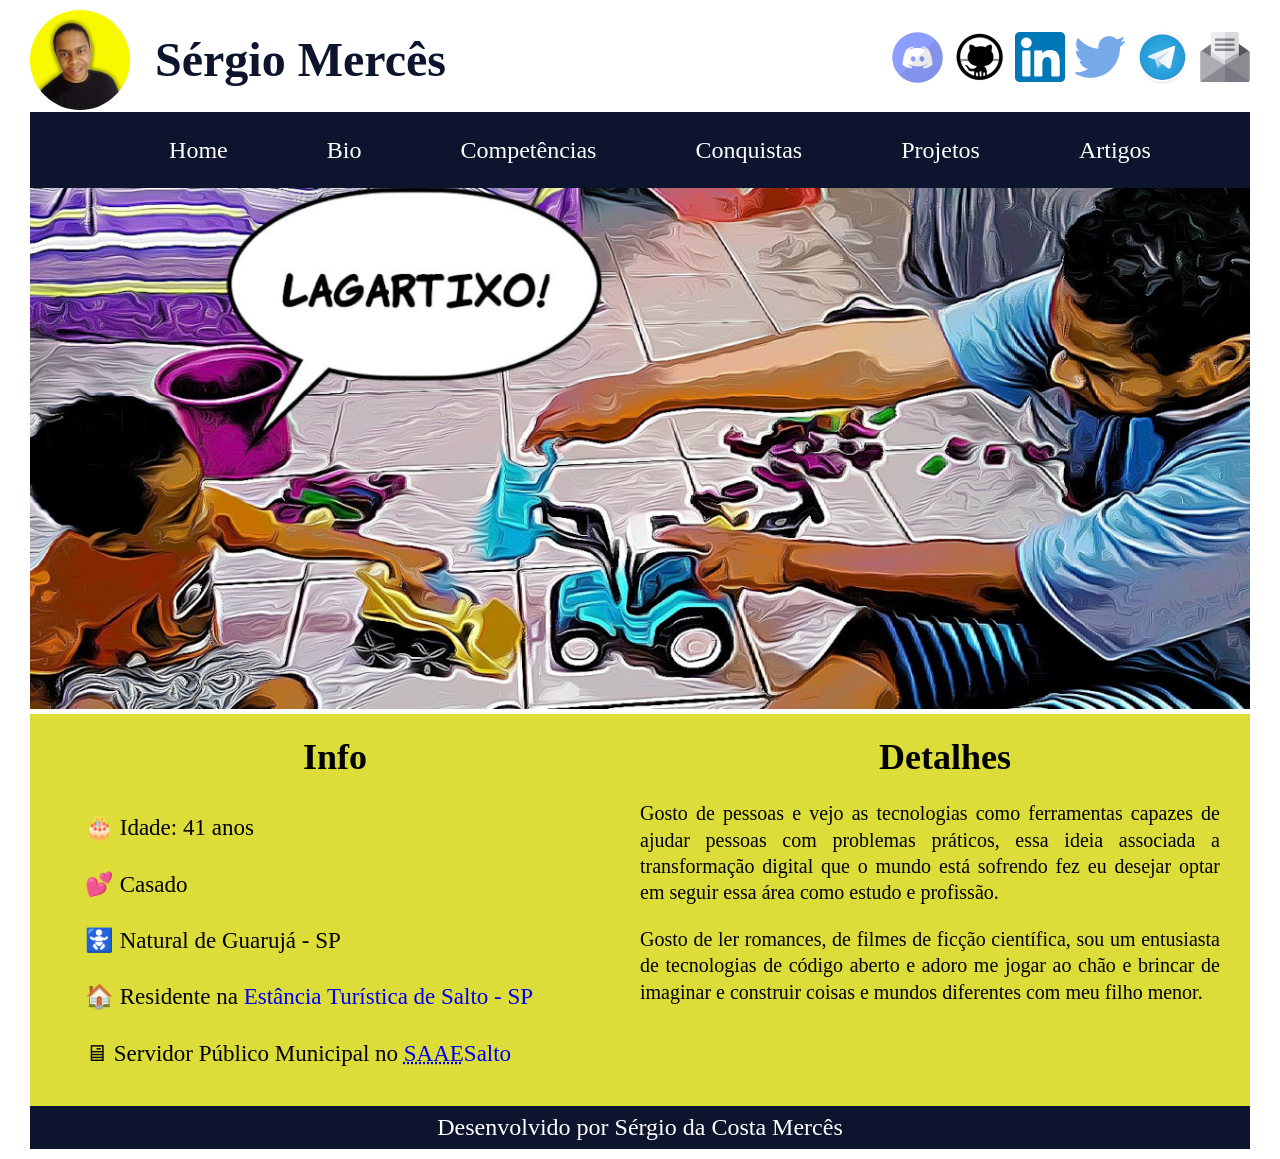
==== bio.html @ d6721af7 "edição das propriedades rel e taget nos links - abreviação SAAE e otimização da capa bio.html" ====
<!DOCTYPE html>
<html lang="pt-br">
<head>
    <meta charset="UTF-8">
    <meta http-equiv="X-UA-Compatible" content="IE=edge">
    <meta name="viewport" content="width=device-width, initial-scale=1.0">
    <meta name="author" content="Sérgio da Costa Mercês">
    <meta name="Reply-To" content="sergio.merces@gmail.com">
    <meta name="description" content="Bio, currículo e portfolio de Sérgio Mercês">
    <meta name="keywords" content="frontend, desenvolvimento, dev, ti, programador">
    <link rel="stylesheet" type="text/css" href="./css/estilo.css">
    <link rel="stylesheet" type="text/css" href="./css/estilo_bio.css">
    <link rel="apple-touch-icon" sizes="180x180" href="./favicon_io/apple-touch-icon.png">
    <link rel="icon" type="image/png" sizes="32x32" href="./favicon_io/favicon-32x32.png">
    <link rel="icon" type="image/png" sizes="16x16" href="./favicon_io/favicon-16x16.png">
    <link rel="manifest" href="./favicon_io/site.webmanifest">
    <title>Sérgio Mercês::Bio</title>
</head>
<body>
    <div id="wrapper">
        <header>
            <div>
                <a class="branding" href="https://sergiomerces.github.io" target="_self" rel="prev">
                    <img id="logo" src="./img/branding-pic.png" alt="Sérgio Mercês">
                    <h1 class="marca">Sérgio Mercês</h1>
                </a>
            </div>
            <div class="social">
                <a href="sergio.merces#8260" target="_blank" rel="external">
                    <img class="icon-social" src="./img/icon_discord.png" alt="Discord"></a>
                <a href="https://github.com/sergiomerces" target="_blank" rel="external">
                    <img class="icon-social" src="./img/icon_github.png" alt="Github"></a>
                <a href="https://www.linkedin.com/in/sergiomerces" target="_blank" rel="external">
                    <img class="icon-social" src="./img/icon_linkedin.png" alt="LinkedIn" target="_blank" rel="external"></a>
                <a href="https://www.twitter.com/sergio_merces" target="_blank" rel="external">
                    <img class="icon-social" src="./img/icon_twitter.png" alt="Twitter"></a>
                <a href="https://t.me/sergiomerces" target="_blank" rel="external">
                    <img class="icon-social" src="./img/icon_telegram.png" alt="Telegram"></a>
                <a href="mailto:sergio.merces@gmail.com" target="_blank" rel="external">
                    <img class="icon-social" src="./img/email.png" alt="E-Mail"></a>
            </div>
        </header>
        <main>
            <nav class="navbar">
                <ul class="menu-principal">
                    <li>
                        <a class="menu-principal-item" href="https://sergiomerces.github.io" target="_self" rel="prev">Home</a>
                    </li>
                    <li>
                        <a class="menu-principal-item" href="bio.html">Bio</a>
                    </li>
                    <li>
                        <a class="menu-principal-item" href="#">Competências</a>
                    </li>
                    <li>
                        <a class="menu-principal-item" href="#">Conquistas</a>
                    </li>
                    <li>
                        <a class="menu-principal-item" href="#">Projetos</a>
                    </li>
                    <li>
                        <a class="menu-principal-item" href="#">Artigos</a>
                    </li>
                </ul>
            </nav>
            <section> 
               <img class="img-capa" src="./img/capa_bio.png" alt="Sérgio brincando com filho">
               <article class="bio">
                   <div class="info">
                        <h2>Info</h2>
                        <ul>
                            <li class="info-item">&#x1f382 Idade: 41 anos</li>
                            <li class="info-item">&#x1f495 Casado</li>
                            <li class="info-item">&#x1f6bc Natural de Guarujá - SP</li>
                            <li class="info-item">&#x1f3e0 Residente na <a class="link" href="https://pt.wikipedia.org/wiki/Salto_(S%C3%A3o_Paulo)" target="_blank" rel="external">Estância Turística de Salto - SP</a></li>
                            <li class="info-item">&#x1f5a5 Servidor Público Municipal no <a class="link" href="https://www.saaesalto.sp.gov.br" target="_blank" rel="external"><abbr title="Serviço Autônomo de Água e Esgoto">SAAE</abbr>Salto</a></li>
                        </ul>
                   </div>
                   <div class="info">
                        <h2>Detalhes</h2>
                        <p>Gosto de pessoas e vejo as tecnologias como ferramentas capazes de ajudar pessoas com problemas práticos, essa ideia associada a transformação digital que o mundo está sofrendo fez eu desejar optar em seguir essa área como estudo e profissão.</p>
                        <p>Gosto de ler romances, de filmes de ficção científica, sou um entusiasta de tecnologias de código aberto e adoro me jogar ao chão e brincar de imaginar e construir coisas e mundos diferentes com meu filho menor.</p>
                   </div>
               </article>
            </section>
        </main>
        <div class="rodape">
            <footer>Desenvolvido por Sérgio da Costa Mercês</footer>
        </div>
    </div>
</body>
</html>
---- css/estilo.css ----
body {
    margin: 0;
    padding: 0;
    border: 0;
    background-color: white;
    color: black;
    font-family: Calibri;
    font-size: 150%;
    font-weight: 200;
    line-height: 1.65rem;
}

nav.navbar {
    background-color: #0d142e;
    padding: 1px 0;
}

.menu-principal {
    display: flex;
    flex-direction: row;
    flex-wrap: wrap;
    justify-content: space-evenly;
    list-style: none;
}

.menu-principal-item {
    text-decoration: none;
    color: white;
}

a.menu-principal-item:hover {
    color: yellow;
    font-size: 160%;
    font-weight: 600;
}

header {
    padding-bottom: 2px;
    display: flex;
    flex-wrap: wrap;
    justify-content: space-between;
}

.branding {
    display: flex;
    flex-wrap: wrap;
    align-items: center;
    color: #0d142e;
    text-decoration: none;
}

#logo {
    border-radius: 50%;
    border: 0;
}


h1.marca {
    padding-left: 25px;
}

.social {
    display: flex;
    align-items: center;
}

.icon-social {
    padding-left: 10px;
}

.capa {
    background-color: #0d142e;
}

.img-capa {
    width: 100%;
}

footer {
    color: white;
    text-align: center;
    padding: 8px 0;
}

.rodape {
    background-color: #0d142e;
}

#wrapper {
    margin: 10px 30px;
}
---- css/estilo_bio.css ----
article {
    display: flex;
    width: 100%;
}

.info {
    width: 50%;
    background-color: rgb(221, 221, 57);
}

.info-item {
    font-size: 23px;
    list-style: none;
    padding: 15px;
}

h2 {
    text-align: center;
}

.link {
    text-decoration: none;
}

p {
    font-size: 20px;
    text-align: justify;
    padding-right: 30px;
}
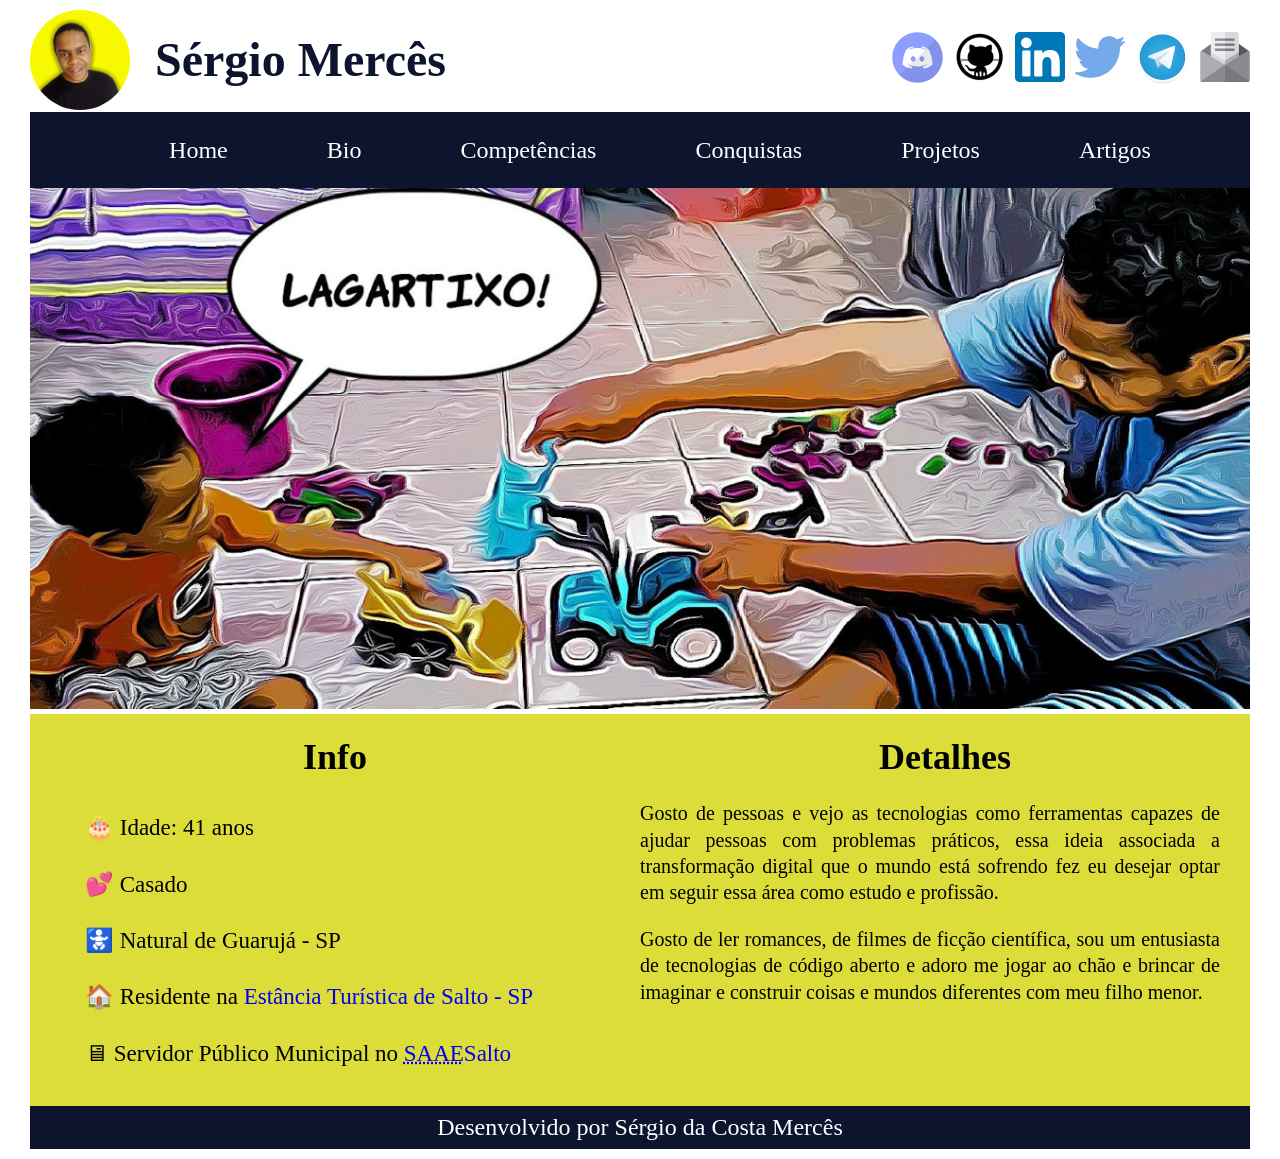
==== commit 486d91bd: "troca de formato png paa jpg da capa bio.html" ====
--- a/bio.html
+++ b/bio.html
@@ -64,7 +64,7 @@
                 </ul>
             </nav>
             <section> 
-               <img class="img-capa" src="./img/capa_bio.png" alt="Sérgio brincando com filho">
+               <img class="img-capa" src="./img/capa_bio.jpg" alt="Sérgio brincando com filho">
                <article class="bio">
                    <div class="info">
                         <h2>Info</h2>
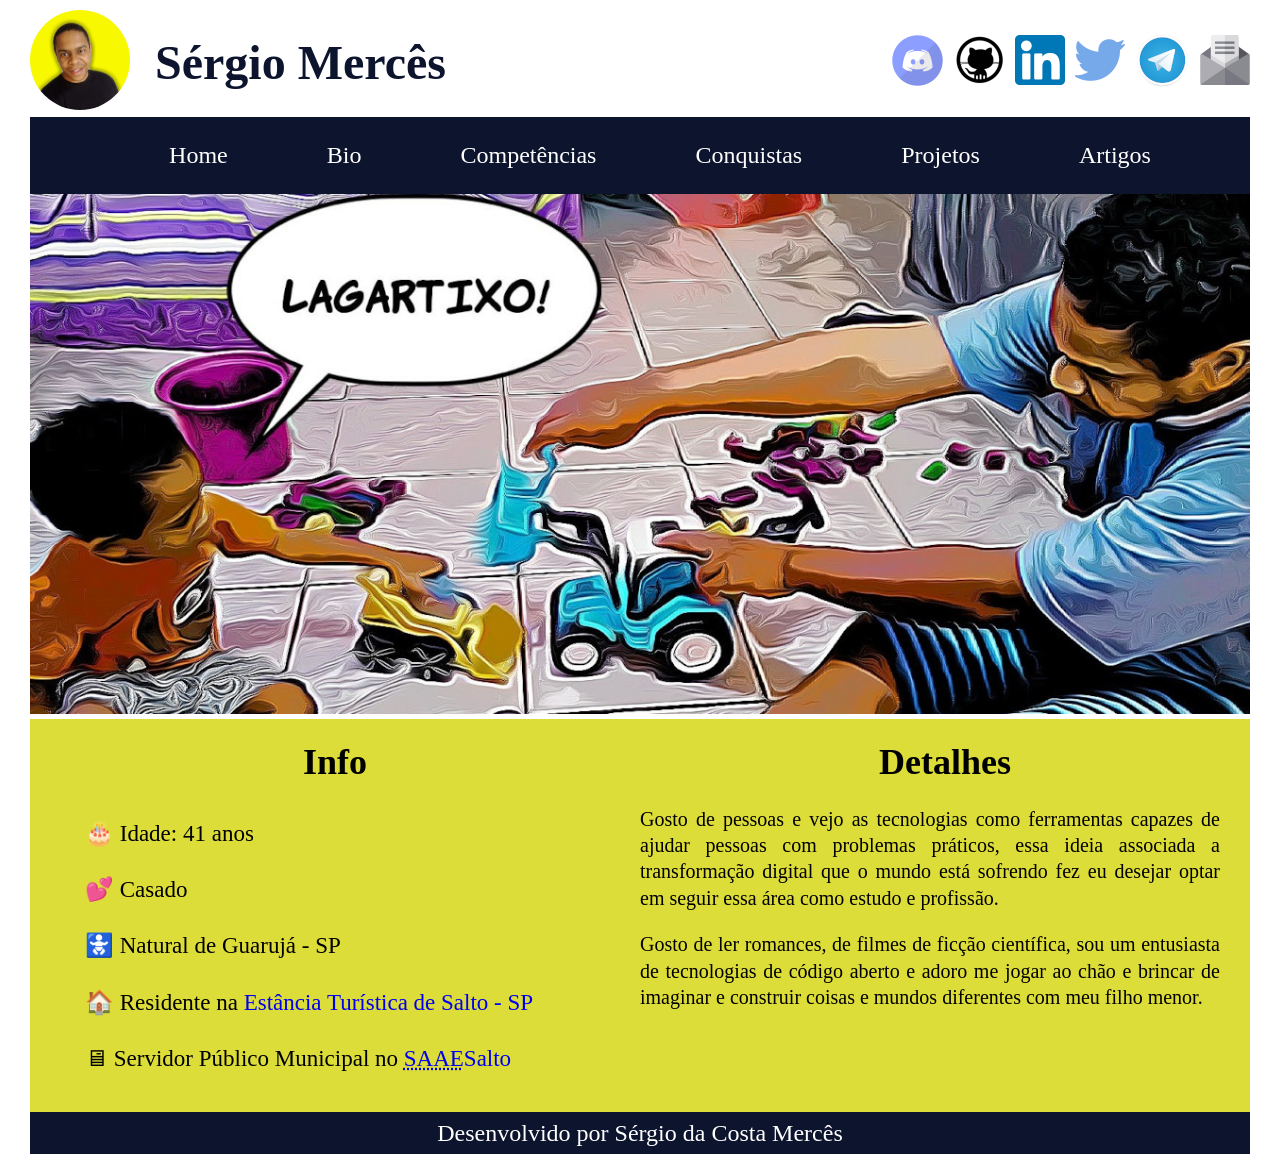
==== commit a660a6e8: "adaptação de imagem flexível para capa bio.html" ====
--- a/bio.html
+++ b/bio.html
@@ -21,7 +21,11 @@
         <header>
             <div>
                 <a class="branding" href="https://sergiomerces.github.io" target="_self" rel="prev">
-                    <img id="logo" src="./img/branding-pic.png" alt="Sérgio Mercês">
+                    <picture>
+                        <source media="(max-width: 700px)" srcset="./img/branding-pic-m.png" type="image/png">
+                        <source media="(max-width: 1000px)" srcset="./img/branding-pic-m.png" type="image/png">
+                        <img id="logo" src="./img/branding-pic.png" alt="Sérgio Mercês">
+                    </picture>
                     <h1 class="marca">Sérgio Mercês</h1>
                 </a>
             </div>
@@ -37,7 +41,7 @@
                 <a href="https://t.me/sergiomerces" target="_blank" rel="external">
                     <img class="icon-social" src="./img/icon_telegram.png" alt="Telegram"></a>
                 <a href="mailto:sergio.merces@gmail.com" target="_blank" rel="external">
-                    <img class="icon-social" src="./img/email.png" alt="E-Mail"></a>
+                    <img class="icon-social" src="./img/icon_email.png" alt="E-Mail"></a>
             </div>
         </header>
         <main>
@@ -64,7 +68,11 @@
                 </ul>
             </nav>
             <section> 
-               <img class="img-capa" src="./img/capa_bio.jpg" alt="Sérgio brincando com filho">
+               <picture>
+                    <source media="(max-width: 700px)" srcset="./img/capa_bio-p.jpg" type="image/jpg">
+                    <source media="(max-width: 1000px)" srcset="./img/capa_bio-m.jpg" type="image/jpg">
+                    <img class="img-capa" src="./img/capa_bio.jpg" alt="Sérgio brincando com filho">
+               </picture>
                <article class="bio">
                    <div class="info">
                         <h2>Info</h2>
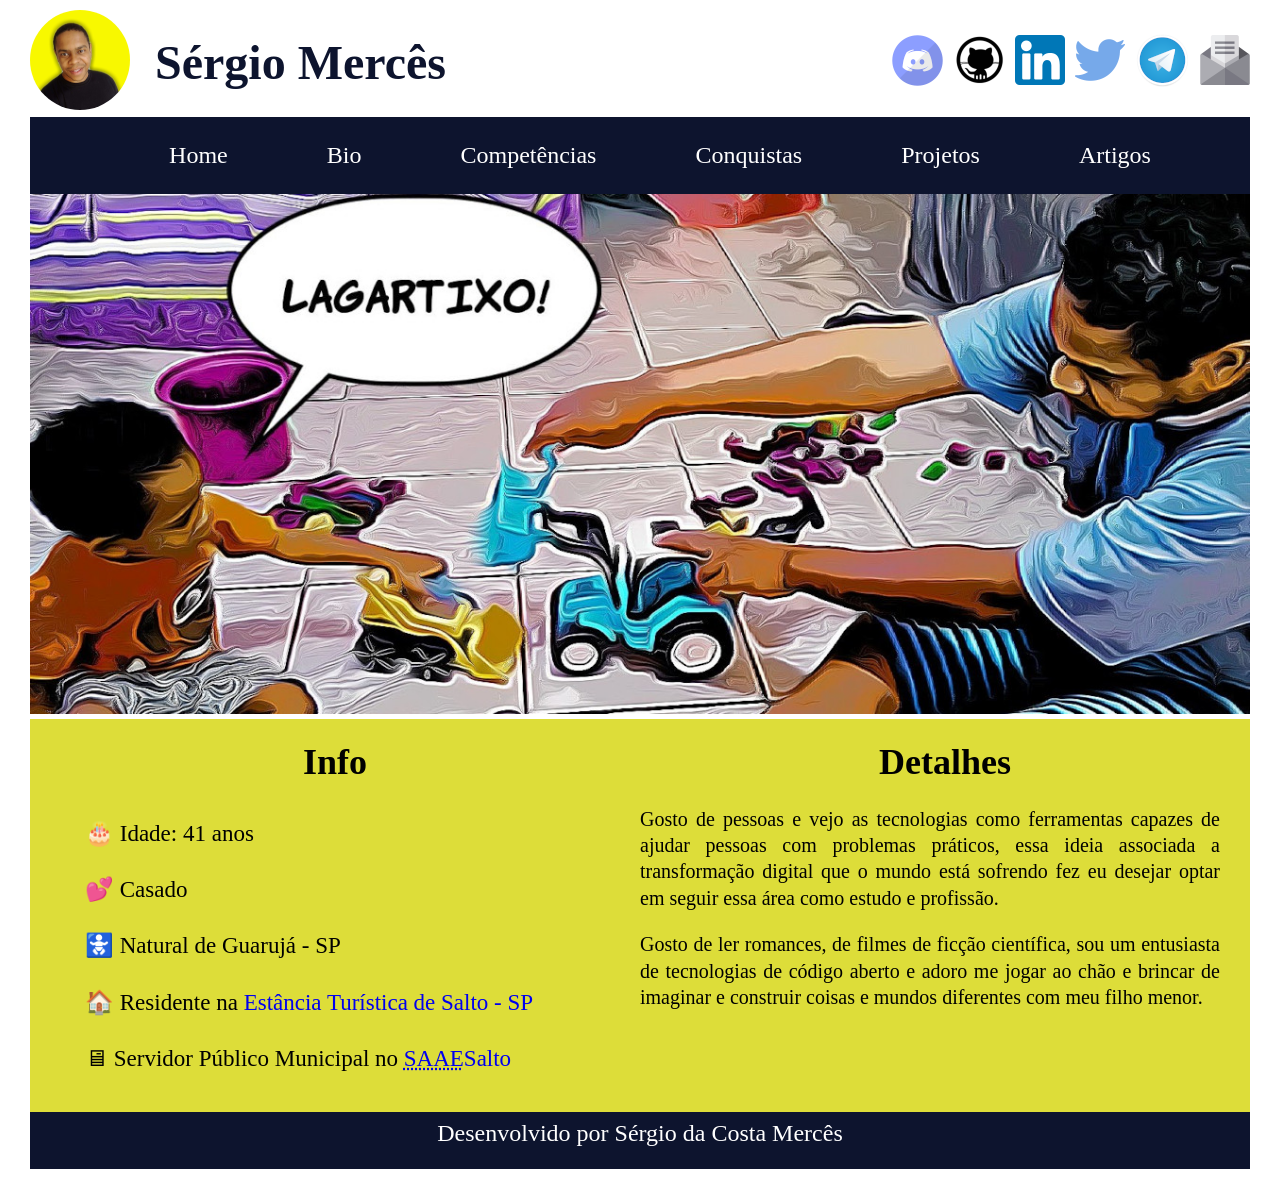
==== commit b16c258c: "implementação da página competencias.html" ====
--- a/bio.html
+++ b/bio.html
@@ -31,17 +31,41 @@
             </div>
             <div class="social">
                 <a href="sergio.merces#8260" target="_blank" rel="external">
-                    <img class="icon-social" src="./img/icon_discord.png" alt="Discord"></a>
+                    <picture>
+                        <source media="(max-width: 700px)" srcset="./img/icon_discord-m.png" type="image/png">
+                        <img class="icon-social" src="./img/icon_discord.png" alt="Discord">
+                    </picture>
+                </a>
                 <a href="https://github.com/sergiomerces" target="_blank" rel="external">
-                    <img class="icon-social" src="./img/icon_github.png" alt="Github"></a>
+                    <picture>
+                        <source media="(max-width: 700px)" srcset="./img/icon_github-m.png" type="image/png">
+                        <img class="icon-social" src="./img/icon_github.png" alt="Github">
+                    </picture>
+                </a>
                 <a href="https://www.linkedin.com/in/sergiomerces" target="_blank" rel="external">
-                    <img class="icon-social" src="./img/icon_linkedin.png" alt="LinkedIn" target="_blank" rel="external"></a>
+                    <picture>
+                        <source media="(max-width: 700px)" srcset="./img/icon_linkedin-m.png" type="image/png">
+                        <img class="icon-social" src="./img/icon_linkedin.png" alt="LinkedIn">
+                    </picture>
+                </a>
                 <a href="https://www.twitter.com/sergio_merces" target="_blank" rel="external">
-                    <img class="icon-social" src="./img/icon_twitter.png" alt="Twitter"></a>
+                    <picture>
+                        <source media="(max-width: 700px)" srcset="./img/icon_twitter-m.png" type="image/png">
+                        <img class="icon-social" src="./img/icon_twitter.png" alt="Twitter">
+                    </picture>
+                </a>
                 <a href="https://t.me/sergiomerces" target="_blank" rel="external">
-                    <img class="icon-social" src="./img/icon_telegram.png" alt="Telegram"></a>
+                    <picture>
+                        <source media="(max-width: 700px)" srcset="./img/icon_telegram-m.png" type="image/png">
+                        <img class="icon-social" src="./img/icon_telegram.png" alt="Telegram">
+                    </picture>
+                </a>
                 <a href="mailto:sergio.merces@gmail.com" target="_blank" rel="external">
-                    <img class="icon-social" src="./img/icon_email.png" alt="E-Mail"></a>
+                    <picture>
+                        <source media="(max-width: 700px)" srcset="./img/icon_email-m.png" type="image/png">
+                        <img class="icon-social" src="./img/icon_email.png" alt="E-Mail">
+                    </picture>
+                </a>
             </div>
         </header>
         <main>
@@ -54,7 +78,7 @@
                         <a class="menu-principal-item" href="bio.html">Bio</a>
                     </li>
                     <li>
-                        <a class="menu-principal-item" href="#">Competências</a>
+                        <a class="menu-principal-item" href="competencias.html" rel="next">Competências</a>
                     </li>
                     <li>
                         <a class="menu-principal-item" href="#">Conquistas</a>
--- a/css/estilo.css
+++ b/css/estilo.css
@@ -77,6 +77,13 @@
     width: 100%;
 }
 
+.video {
+    display: flex;
+    background-color:  #0d142e;
+    padding: 40px 0;
+    justify-content: center;
+}
+
 footer {
     color: white;
     text-align: center;
@@ -85,6 +92,7 @@
 
 .rodape {
     background-color: #0d142e;
+    padding-bottom: 15px;
 }
 
 #wrapper {
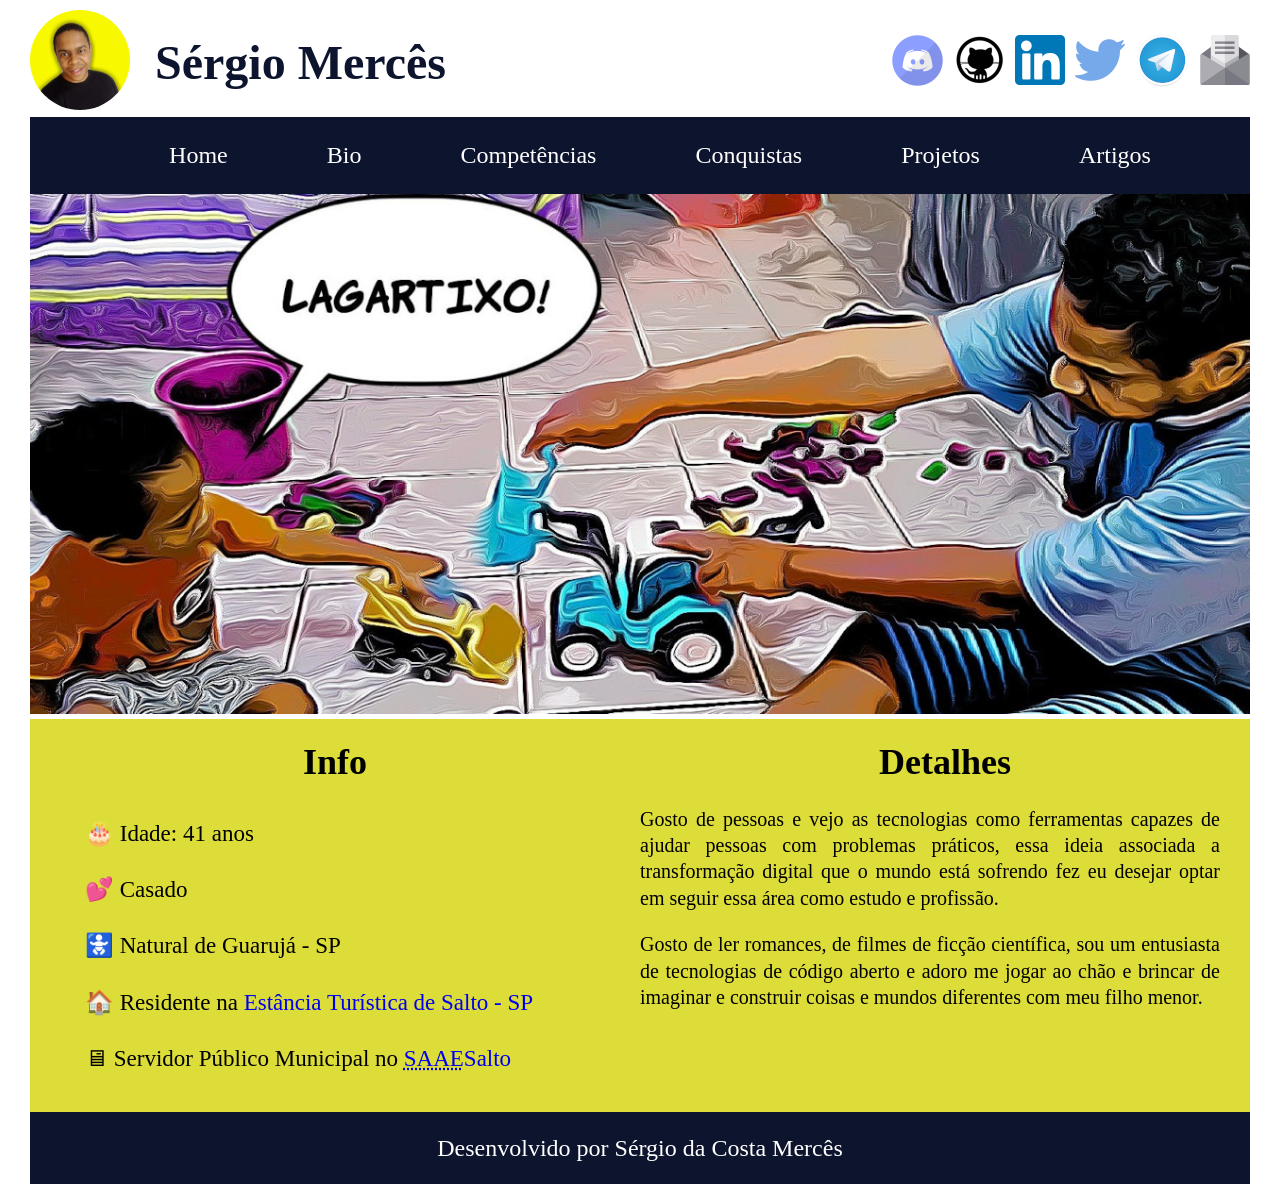
==== commit a9089f15: "implementação da página projetos.html" ====
--- a/bio.html
+++ b/bio.html
@@ -14,7 +14,7 @@
     <link rel="icon" type="image/png" sizes="32x32" href="./favicon_io/favicon-32x32.png">
     <link rel="icon" type="image/png" sizes="16x16" href="./favicon_io/favicon-16x16.png">
     <link rel="manifest" href="./favicon_io/site.webmanifest">
-    <title>Sérgio Mercês::Bio</title>
+    <title>Bio</title>
 </head>
 <body>
     <div id="wrapper">
@@ -81,17 +81,17 @@
                         <a class="menu-principal-item" href="competencias.html" rel="next">Competências</a>
                     </li>
                     <li>
-                        <a class="menu-principal-item" href="#">Conquistas</a>
+                        <a class="menu-principal-item" href="conquistas.html" rel="next">Conquistas</a>
                     </li>
                     <li>
-                        <a class="menu-principal-item" href="#">Projetos</a>
+                        <a class="menu-principal-item" href="projetos.html" rel="next">Projetos</a>
                     </li>
                     <li>
                         <a class="menu-principal-item" href="#">Artigos</a>
                     </li>
                 </ul>
             </nav>
-            <section> 
+            <section>
                <picture>
                     <source media="(max-width: 700px)" srcset="./img/capa_bio-p.jpg" type="image/jpg">
                     <source media="(max-width: 1000px)" srcset="./img/capa_bio-m.jpg" type="image/jpg">
@@ -121,4 +121,4 @@
         </div>
     </div>
 </body>
-</html>+</html>
--- a/css/estilo.css
+++ b/css/estilo.css
@@ -92,7 +92,7 @@
 
 .rodape {
     background-color: #0d142e;
-    padding-bottom: 15px;
+    padding: 15px 0;
 }
 
 #wrapper {
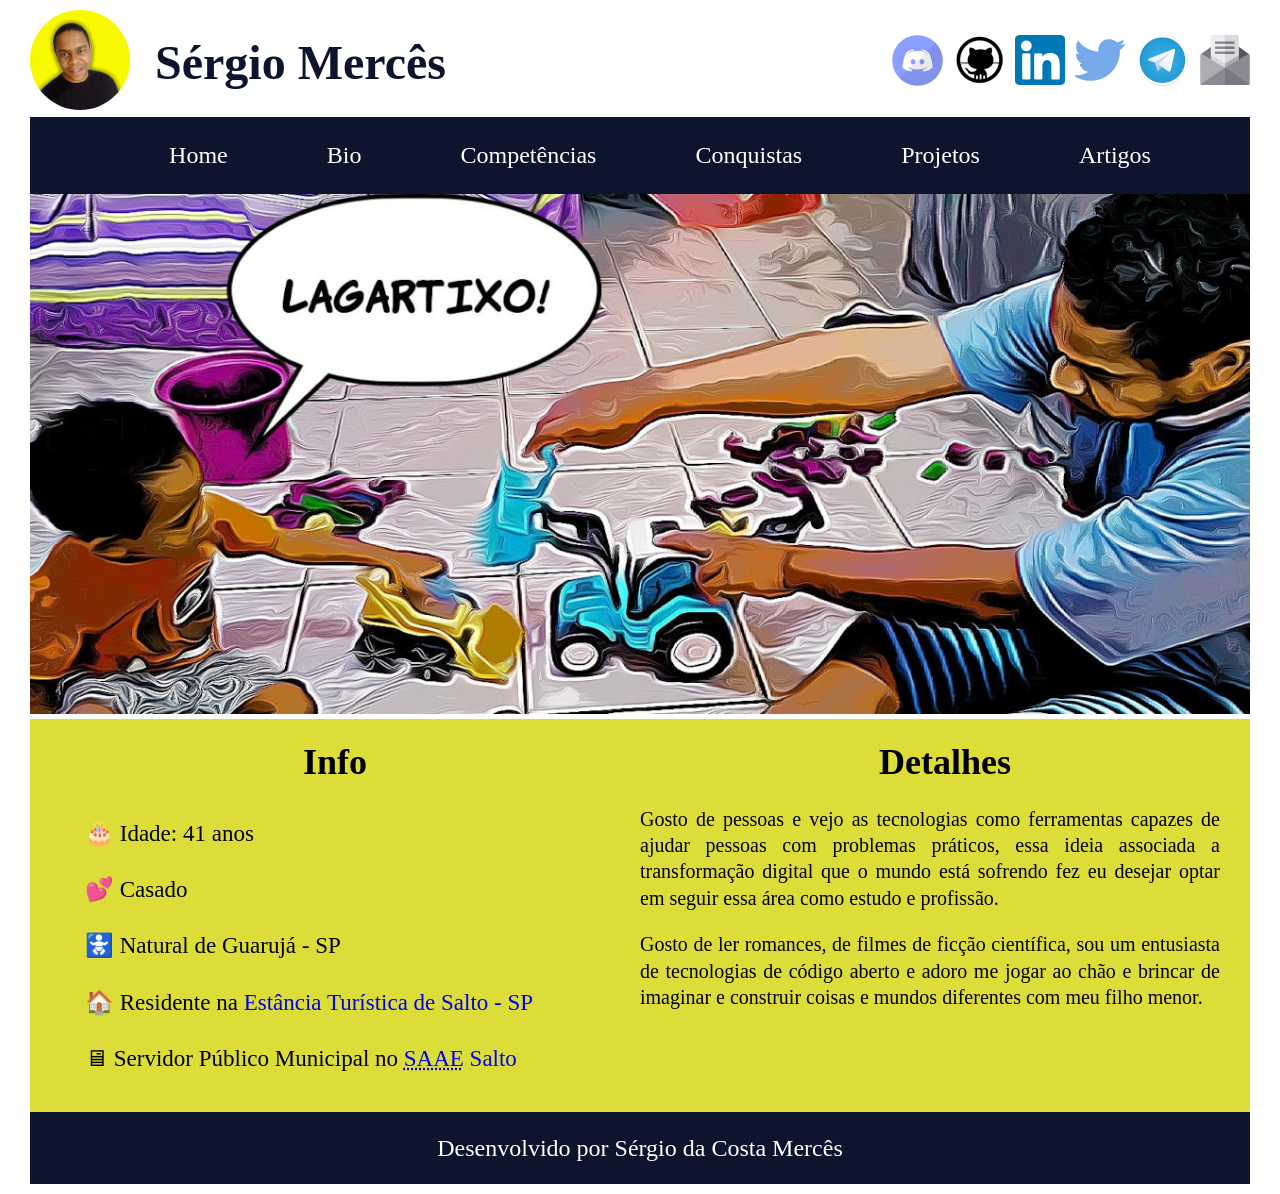
==== commit a626b3cf: "correção de texto na página bio.html" ====
--- a/bio.html
+++ b/bio.html
@@ -105,7 +105,7 @@
                             <li class="info-item">&#x1f495 Casado</li>
                             <li class="info-item">&#x1f6bc Natural de Guarujá - SP</li>
                             <li class="info-item">&#x1f3e0 Residente na <a class="link" href="https://pt.wikipedia.org/wiki/Salto_(S%C3%A3o_Paulo)" target="_blank" rel="external">Estância Turística de Salto - SP</a></li>
-                            <li class="info-item">&#x1f5a5 Servidor Público Municipal no <a class="link" href="https://www.saaesalto.sp.gov.br" target="_blank" rel="external"><abbr title="Serviço Autônomo de Água e Esgoto">SAAE</abbr>Salto</a></li>
+                            <li class="info-item">&#x1f5a5 Servidor Público Municipal no <a class="link" href="https://www.saaesalto.sp.gov.br" target="_blank" rel="external"><abbr title="Serviço Autônomo de Água e Esgoto">SAAE</abbr> Salto</a></li>
                         </ul>
                    </div>
                    <div class="info">
